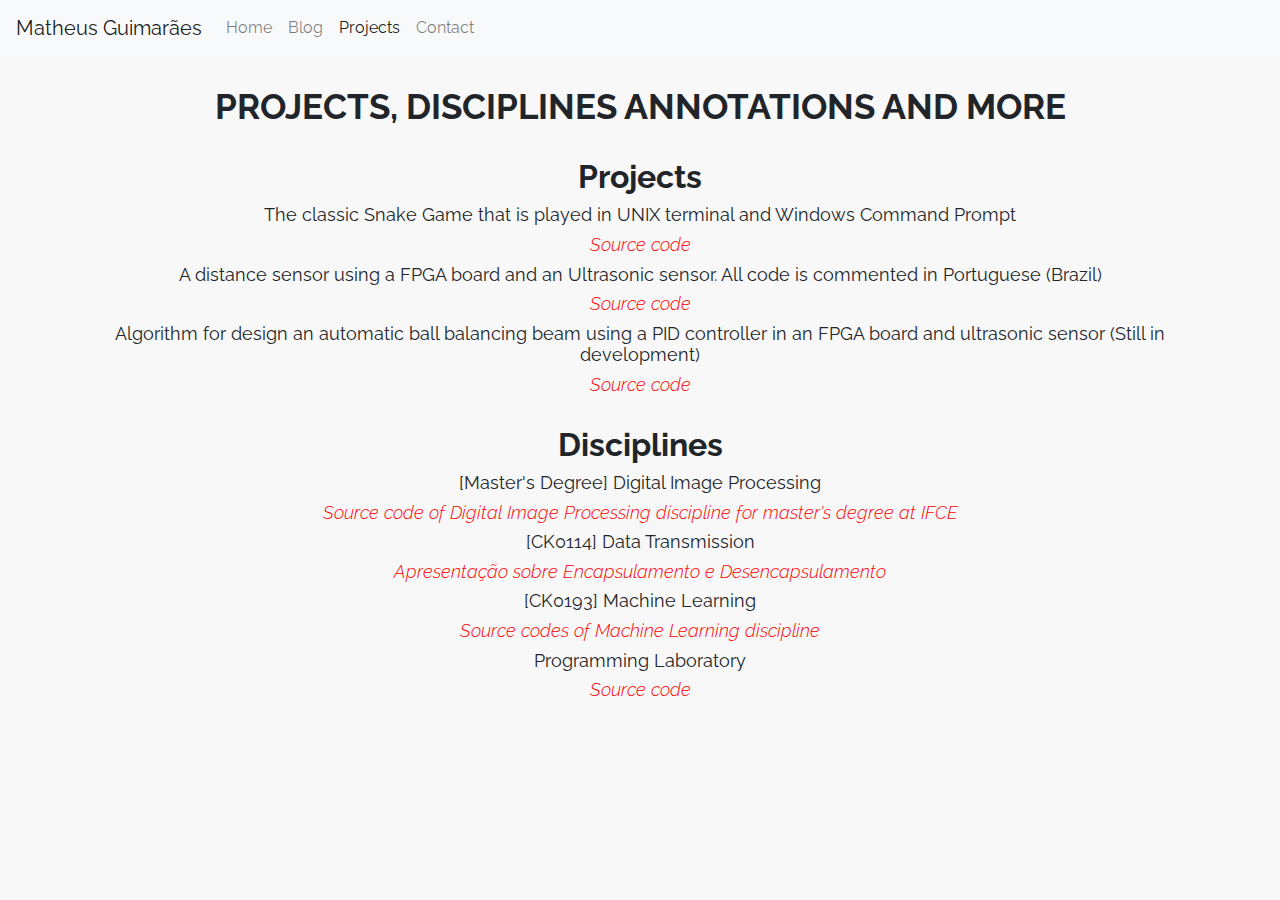
==== projects/index.html @ ce425999 "Rename folder and add navbar" ====
<!DOCTYPE html>
<html lang="en">

<head>
    <link rel="icon"
        href="https://emojipedia-us.s3.dualstack.us-west-1.amazonaws.com/thumbs/120/apple/198/sign-of-the-horns_emoji-modifier-fitzpatrick-type-3_1f918-1f3fc_1f3fc.png">
    <meta charset="UTF-8">
    <meta name="viewport" content="width=device-width, initial-scale=1.0">
    <meta http-equiv="X-UA-Compatible" content="ie=edge">
    <link rel="stylesheet" href="https://stackpath.bootstrapcdn.com/bootstrap/4.3.1/css/bootstrap.min.css">
    <link href="https://fonts.googleapis.com/css?family=PT+Serif" rel="stylesheet">
    <link href="https://fonts.googleapis.com/css?family=Raleway:400,800" rel="stylesheet">
    <link rel="stylesheet" href="https://use.fontawesome.com/releases/v5.6.3/css/all.css">
    <link rel="stylesheet" href="../stylesheet/style.css">

    <title>Matheus Guimarães - UFC files</title>
</head>

<body>
    <nav class="navbar navbar-expand-lg navbar-light bg-light">
        <a class="navbar-brand" href="https://matheusg.com">Matheus Guimarães</a>
        <button class="navbar-toggler" type="button" data-toggle="collapse" data-target="#navbarNav"
            aria-controls="navbarNav" aria-expanded="false" aria-label="Toggle navigation">
            <span class="navbar-toggler-icon"></span>
        </button>
        <div class="collapse navbar-collapse" id="navbarNav">
            <ul class="navbar-nav">
                <li class="nav-item">
                    <a class="nav-link" href="../index.html">Home</a>
                </li>
                <li class="nav-item">
                    <a class="nav-link" href="#">Blog</a>
                </li>
                <li class="nav-item active">
                    <a class="nav-link" href="#">Projects <span class="sr-only">(current)</span></a>
                </li>
                <li class="nav-item">
                    <a class="nav-link" href="../index.html#contact">Contact</a>
                </li>
            </ul>
        </div>
    </nav>

    <section class="container">
        <div id="name-id" class="row align-items-center text-center">
            <div class="text-center content col-lg-12">
                <h1>Projects, Disciplines annotations and more</h1>

                <h2>Projects</h2>
                <h3>The classic Snake Game that is played in UNIX terminal and Windows Command Prompt</h3>
                <h4>
                    <a href="https://github.com/matheustguimaraes/snake-game">
                        Source code</a>
                </h4>

                <h3>A distance sensor using a FPGA board and an Ultrasonic sensor.
                    All code is commented in Portuguese (Brazil)</h3>
                <h4>
                    <a href="https://github.com/matheustguimaraes/ultrasonic-range-sensor">Source code</a>
                </h4>

                <h3>Algorithm for design an automatic ball balancing beam using a PID controller in an FPGA board and
                    ultrasonic sensor (Still in development)</h3>
                <h4>
                    <a href="https://github.com/matheustguimaraes/automatic-ball-balancing-beam">Source code</a>
                </h4>

                <h2>Disciplines</h2>
                <h3>[Master's Degree] Digital Image Processing</h3>
                <h4>
                    <a href="https://github.com/matheustguimaraes/machine-learning-discipline">
                        Source code of Digital Image Processing discipline for master's degree at IFCE
                    </a>
                </h4>

                <h3>[CK0114] Data Transmission</h3>
                <h4>
                    <a href="https://davyguedes.github.io/transmissao-de-dados/produto__1.html">
                        Apresentação sobre Encapsulamento e Desencapsulamento</a>
                </h4>

                <h3>[CK0193] Machine Learning</h3>
                <h4>
                    <a href="https://github.com/matheustguimaraes/machine-learning-discipline">
                        Source codes of Machine Learning discipline
                    </a>
                </h4>

                <h3>Programming Laboratory</h3>
                <h4>
                    <a href="https://github.com/matheustguimaraes/laboratorio-de-programacao">
                        Source code
                    </a>
                </h4>
            </div>
        </div>
    </section>
</body>
</html>
---- stylesheet/style.css ----
body {
    font-family: 'Raleway';
    background-color: #F8F8F8;
}

a {
    color: red;
}

h1 {
    font-size: 35px;
    font-weight: 800;
    text-transform: uppercase;
}

h1,
h2 {
    margin-top: 30px;
    font-weight: 500;
    font-weight: bold;

}

h3,
h4 {
    font-size: large;
}

h3 {
    font-weight: 400;
}

h4 {
    font-weight: 300;
    color: gray;
    font-style: italic;
}

.img-fluid {
    max-width: 300px;
    max-height: auto;
    margin-top: 100px;
    width: 100%;
    padding: 0;
}

#links {
    padding: 20px;
    font-size: 30px;
}

#time {
    color: gray;
}
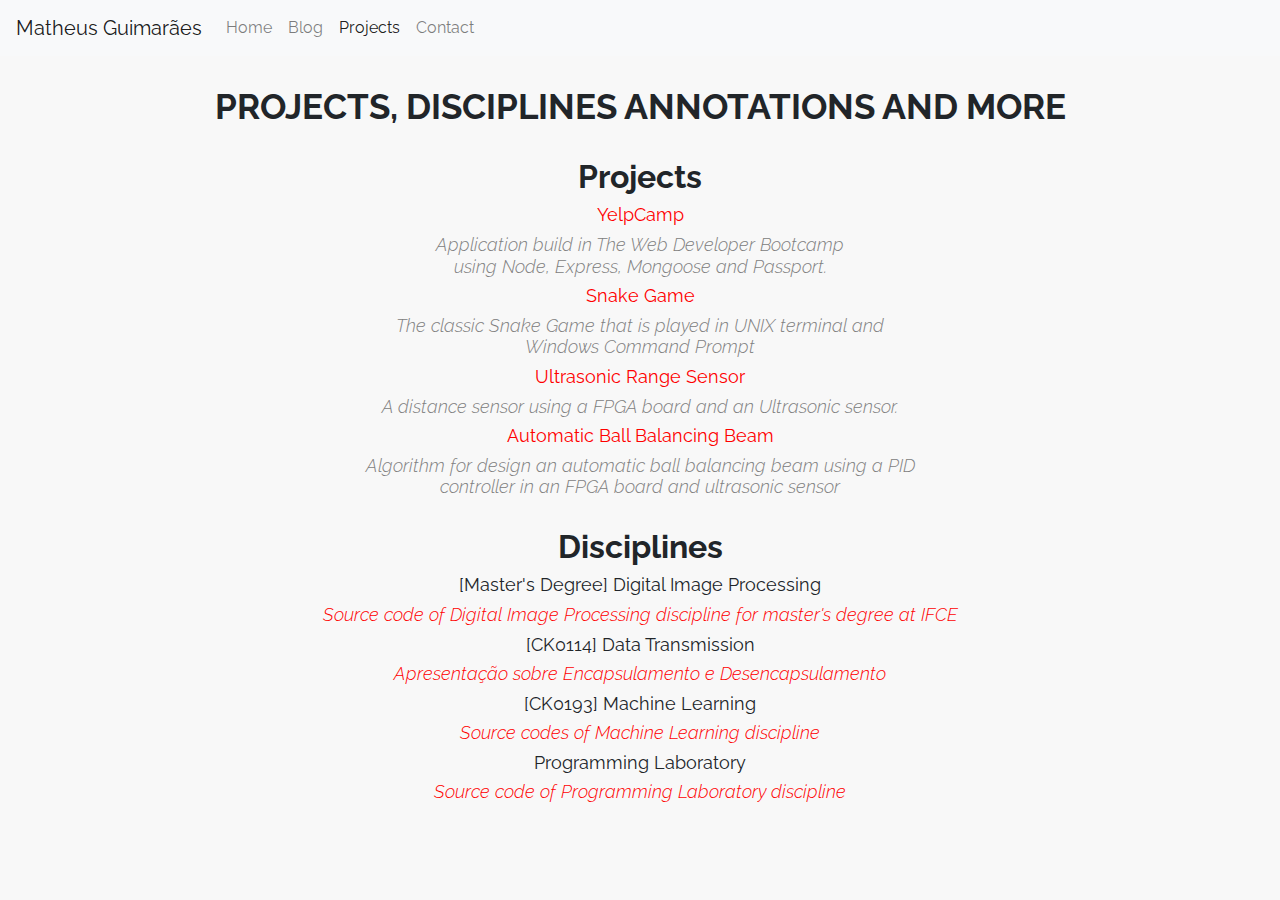
==== commit 2891ee94: "Add YelpCamp project" ====
--- a/projects/index.html
+++ b/projects/index.html
@@ -7,13 +7,27 @@
     <meta charset="UTF-8">
     <meta name="viewport" content="width=device-width, initial-scale=1.0">
     <meta http-equiv="X-UA-Compatible" content="ie=edge">
-    <link rel="stylesheet" href="https://stackpath.bootstrapcdn.com/bootstrap/4.3.1/css/bootstrap.min.css">
+    <link rel="stylesheet" href="https://stackpath.bootstrapcdn.com/bootstrap/4.3.1/css/bootstrap.min.css"
+        integrity="sha384-ggOyR0iXCbMQv3Xipma34MD+dH/1fQ784/j6cY/iJTQUOhcWr7x9JvoRxT2MZw1T"
+         crossorigin="anonymous">
+    <script src="https://code.jquery.com/jquery-3.3.1.slim.min.js"
+        integrity="sha384-q8i/X+965DzO0rT7abK41JStQIAqVgRVzpbzo5smXKp4YfRvH+8abtTE1Pi6jizo"
+         crossorigin="anonymous">
+    </script>
+    <script src="https://cdnjs.cloudflare.com/ajax/libs/popper.js/1.14.7/umd/popper.min.js"
+        integrity="sha384-UO2eT0CpHqdSJQ6hJty5KVphtPhzWj9WO1clHTMGa3JDZwrnQq4sF86dIHNDz0W1"
+         crossorigin="anonymous">
+    </script>
+    <script src="https://stackpath.bootstrapcdn.com/bootstrap/4.3.1/js/bootstrap.min.js"
+        integrity="sha384-JjSmVgyd0p3pXB1rRibZUAYoIIy6OrQ6VrjIEaFf/nJGzIxFDsf4x0xIM+B07jRM"
+         crossorigin="anonymous">
+    </script>
     <link href="https://fonts.googleapis.com/css?family=PT+Serif" rel="stylesheet">
     <link href="https://fonts.googleapis.com/css?family=Raleway:400,800" rel="stylesheet">
     <link rel="stylesheet" href="https://use.fontawesome.com/releases/v5.6.3/css/all.css">
     <link rel="stylesheet" href="../stylesheet/style.css">
 
-    <title>Matheus Guimarães - UFC files</title>
+    <title>Matheus Guimarães | Projects</title>
 </head>
 
 <body>
@@ -47,22 +61,37 @@
                 <h1>Projects, Disciplines annotations and more</h1>
 
                 <h2>Projects</h2>
-                <h3>The classic Snake Game that is played in UNIX terminal and Windows Command Prompt</h3>
+                <h3>
+                    <a href="https://github.com/matheustguimaraes/the-web-developer-bootcamp/tree/master/yelp-camp/v12">
+                        YelpCamp
+                    </a>
+                </h3>
                 <h4>
-                    <a href="https://github.com/matheustguimaraes/snake-game">
-                        Source code</a>
+                    Application build in The Web Developer Bootcamp<br> using Node, Express, Mongoose
+                    and Passport.
                 </h4>
 
-                <h3>A distance sensor using a FPGA board and an Ultrasonic sensor.
-                    All code is commented in Portuguese (Brazil)</h3>
+                <h3><a href="https://github.com/matheustguimaraes/snake-game">Snake Game</a></h3>
                 <h4>
-                    <a href="https://github.com/matheustguimaraes/ultrasonic-range-sensor">Source code</a>
+                    The classic Snake Game that is played in UNIX terminal and <br> Windows Command Prompt
                 </h4>
 
-                <h3>Algorithm for design an automatic ball balancing beam using a PID controller in an FPGA board and
-                    ultrasonic sensor (Still in development)</h3>
+                <h3>
+                    <a href="https://github.com/matheustguimaraes/ultrasonic-range-sensor">
+                        Ultrasonic Range Sensor</a>
+                </h3>
                 <h4>
-                    <a href="https://github.com/matheustguimaraes/automatic-ball-balancing-beam">Source code</a>
+                    A distance sensor using a FPGA board and an Ultrasonic sensor.
+                </h4>
+
+                <h3>
+                    <a href="https://github.com/matheustguimaraes/automatic-ball-balancing-beam">
+                        Automatic Ball Balancing Beam</a>
+                </h3>
+                <h4>
+                    Algorithm for design an automatic ball balancing beam using a PID <br> controller in an FPGA board
+                    and
+                    ultrasonic sensor
                 </h4>
 
                 <h2>Disciplines</h2>
@@ -89,7 +118,7 @@
                 <h3>Programming Laboratory</h3>
                 <h4>
                     <a href="https://github.com/matheustguimaraes/laboratorio-de-programacao">
-                        Source code
+                        Source code of Programming Laboratory discipline
                     </a>
                 </h4>
             </div>
--- a/stylesheet/style.css
+++ b/stylesheet/style.css
@@ -45,8 +45,7 @@
 }
 
 #links {
-    padding: 20px;
-    font-size: 30px;
+    font-size: 35px;
 }
 
 #time {
